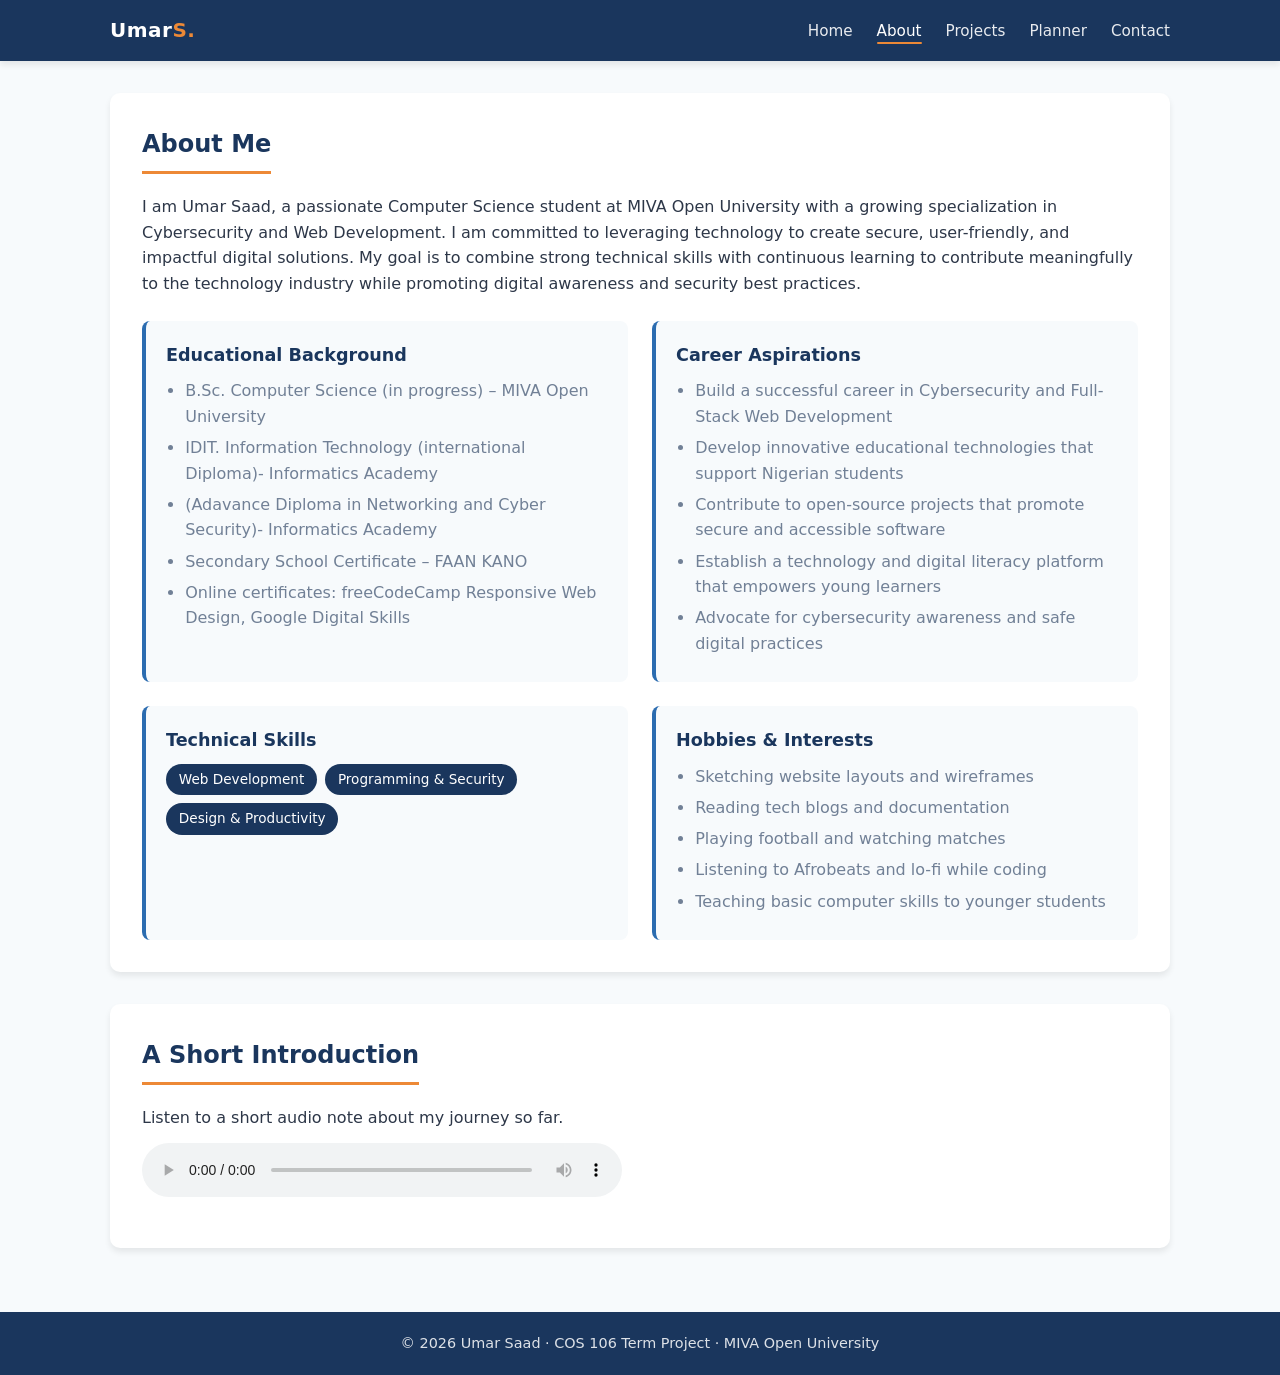
==== about.html @ 8d32801f "Add files via upload" ====
<!DOCTYPE html>
<html lang="en">
<head>
  <meta charset="UTF-8">
  <meta name="viewport" content="width=device-width, initial-scale=1.0">
  <title>About Me | Umar Saad</title>
  <link rel="stylesheet" href="css/style.css">
</head>
<body>
  <header>
    <div class="nav-container">
      <a href="index.html" class="logo">Umar<span>S.</span></a>
      <button class="menu-toggle" aria-label="Toggle menu">☰</button>
      <nav>
        <ul>
          <li><a href="index.html">Home</a></li>
          <li><a href="about.html" class="active">About</a></li>
          <li><a href="projects.html">Projects</a></li>
          <li><a href="planner.html">Planner</a></li>
          <li><a href="contact.html">Contact</a></li>
        </ul>
      </nav>
    </div>
  </header>

  <main>
    <section class="section">
      <h2>About Me</h2>
      <p style="margin-bottom: 1.5rem;">
        I am Umar Saad, a passionate Computer Science student at MIVA Open University with a growing specialization in Cybersecurity and Web Development. I am committed to leveraging technology to create secure, user-friendly, and impactful digital solutions. My goal is to combine strong technical skills with continuous learning to contribute meaningfully to the technology industry while promoting digital awareness and security best practices.
      </p>

      <div class="about-grid">
        <div class="info-card">
          <h3>Educational Background</h3>
          <ul>
            <li>B.Sc. Computer Science (in progress) – MIVA Open University</li>
            <li>IDIT. Information Technology (international Diploma)- Informatics Academy</li>
            <li>(Adavance Diploma in Networking and Cyber Security)- Informatics Academy</li>
            <li>Secondary School Certificate – FAAN KANO</li>
            <li>Online certificates: freeCodeCamp Responsive Web Design, Google Digital Skills</li>
          </ul>
        </div>

        <div class="info-card">
          <h3>Career Aspirations</h3>
          <ul>
            <li>Build a successful career in Cybersecurity and Full-Stack Web Development</li>
            <li>Develop innovative educational technologies that support Nigerian students</li>
            <li>Contribute to open-source projects that promote secure and accessible software</li>
            <li>Establish a technology and digital literacy platform that empowers young learners</li>
            <li>Advocate for cybersecurity awareness and safe digital practices</li>
          </ul>
        </div>

        <div class="info-card">
          <h3>Technical Skills</h3>
          <div class="skills-list">
            <span class="skill-tag">Web Development</span>
            <span class="skill-tag">Programming & Security</span>
            <span class="skill-tag">Design & Productivity</span>
            

          </div>
        </div>

        <div class="info-card">
          <h3>Hobbies &amp; Interests</h3>
          <ul>
            <li>Sketching website layouts and wireframes</li>
            <li>Reading tech blogs and documentation</li>
            <li>Playing football and watching matches</li>
            <li>Listening to Afrobeats and lo-fi while coding</li>
            <li>Teaching basic computer skills to younger students</li>
          </ul>
        </div>
      </div>
    </section>

    <section class="section media-section">
      <h2>A Short Introduction</h2>
      <p>Listen to a short audio note about my journey so far.</p>
      <audio controls>
        <source src="media/Miva.M4A" type="audio/mpeg">
        
      </audio>
      <p style="margin-top: 0.75rem; font-size: 0.9rem; color: var(--text-light);">
        
      </p>
    </section>
  </main>

  <footer>
    <p>&copy; 2026 Umar Saad · COS 106 Term Project · MIVA Open University</p>
  </footer>

  <script src="js/script.js"></script>
</body>
</html>
---- css/style.css ----
/* COS 106 - Student Portfolio Stylesheet */
/* Simple, clean, responsive design */

:root {
  --primary: #1a365d;
  --primary-light: #2b6cb0;
  --accent: #ed8936;
  --bg: #f7fafc;
  --card-bg: #ffffff;
  --text: #2d3748;
  --text-light: #718096;
  --border: #e2e8f0;
  --success: #38a169;
  --danger: #e53e3e;
  --shadow: 0 4px 6px rgba(0, 0, 0, 0.08);
  --radius: 10px;
}

* {
  margin: 0;
  padding: 0;
  box-sizing: border-box;
}

html {
  scroll-behavior: smooth;
}

body {
  font-family: 'Segoe UI', system-ui, -apple-system, sans-serif;
  background: var(--bg);
  color: var(--text);
  line-height: 1.6;
  min-height: 100vh;
  display: flex;
  flex-direction: column;
}

/* ========== NAVIGATION ========== */
header {
  background: var(--primary);
  color: white;
  position: sticky;
  top: 0;
  z-index: 100;
  box-shadow: var(--shadow);
}

.nav-container {
  max-width: 1100px;
  margin: 0 auto;
  padding: 0.9rem 1.25rem;
  display: flex;
  justify-content: space-between;
  align-items: center;
}

.logo {
  font-size: 1.25rem;
  font-weight: 700;
  letter-spacing: 0.5px;
  text-decoration: none;
  color: white;
}

.logo span {
  color: var(--accent);
}

nav ul {
  list-style: none;
  display: flex;
  gap: 1.5rem;
}

nav a {
  color: rgba(255, 255, 255, 0.9);
  text-decoration: none;
  font-weight: 500;
  font-size: 0.95rem;
  transition: color 0.25s ease;
  position: relative;
}

nav a:hover,
nav a.active {
  color: white;
}

nav a.active::after,
nav a:hover::after {
  content: '';
  position: absolute;
  bottom: -4px;
  left: 0;
  width: 100%;
  height: 2px;
  background: var(--accent);
  border-radius: 2px;
}

/* Mobile menu button */
.menu-toggle {
  display: none;
  background: none;
  border: none;
  color: white;
  font-size: 1.6rem;
  cursor: pointer;
  padding: 0.25rem;
}

/* ========== MAIN CONTENT ========== */
main {
  flex: 1;
  max-width: 1100px;
  margin: 0 auto;
  padding: 2rem 1.25rem;
  width: 100%;
}

/* ========== HERO / HOMEPAGE ========== */
.hero {
  display: grid;
  grid-template-columns: 1fr 1.4fr;
  gap: 2.5rem;
  align-items: center;
  background: var(--card-bg);
  border-radius: var(--radius);
  padding: 2.5rem;
  box-shadow: var(--shadow);
  margin-bottom: 2rem;
}

.hero-img {
  width: 100%;
  max-width: 280px;
  aspect-ratio: 1;
  object-fit: cover;
  border-radius: 50%;
  border: 5px solid var(--primary-light);
  display: block;
  margin: 0 auto;
  box-shadow: 0 8px 20px rgba(26, 54, 93, 0.2);
  transition: transform 0.3s ease;
}

.hero-img:hover {
  transform: scale(1.03);
}

.hero-content h1 {
  font-size: 2.1rem;
  color: var(--primary);
  margin-bottom: 0.4rem;
}

.hero-content .tagline {
  color: var(--accent);
  font-weight: 600;
  margin-bottom: 1rem;
  font-size: 1.05rem;
}

.hero-content p {
  color: var(--text-light);
  margin-bottom: 1.5rem;
}

.btn {
  display: inline-block;
  background: var(--primary);
  color: white;
  padding: 0.7rem 1.5rem;
  border-radius: 6px;
  text-decoration: none;
  font-weight: 600;
  border: none;
  cursor: pointer;
  transition: background 0.25s ease, transform 0.2s ease;
  font-size: 0.95rem;
}

.btn:hover {
  background: var(--primary-light);
  transform: translateY(-2px);
}

.btn-accent {
  background: var(--accent);
}

.btn-accent:hover {
  background: #dd6b20;
}

/* ========== SECTIONS ========== */
.section {
  background: var(--card-bg);
  border-radius: var(--radius);
  padding: 2rem;
  box-shadow: var(--shadow);
  margin-bottom: 2rem;
}

.section h2 {
  color: var(--primary);
  margin-bottom: 1.25rem;
  font-size: 1.5rem;
  border-bottom: 3px solid var(--accent);
  padding-bottom: 0.5rem;
  display: inline-block;
}

/* ========== ABOUT PAGE ========== */
.about-grid {
  display: grid;
  grid-template-columns: 1fr 1fr;
  gap: 1.5rem;
}

.info-card {
  background: var(--bg);
  border-radius: 8px;
  padding: 1.25rem;
  border-left: 4px solid var(--primary-light);
}

.info-card h3 {
  color: var(--primary);
  margin-bottom: 0.6rem;
  font-size: 1.1rem;
}

.info-card ul {
  padding-left: 1.2rem;
  color: var(--text-light);
}

.info-card li {
  margin-bottom: 0.35rem;
}

.skills-list {
  display: flex;
  flex-wrap: wrap;
  gap: 0.5rem;
  margin-top: 0.5rem;
}

.skill-tag {
  background: var(--primary);
  color: white;
  padding: 0.3rem 0.8rem;
  border-radius: 20px;
  font-size: 0.85rem;
  font-weight: 500;
}

/* ========== PROJECTS ========== */
.projects-grid {
  display: grid;
  grid-template-columns: repeat(auto-fit, minmax(280px, 1fr));
  gap: 1.5rem;
}

.project-card {
  background: var(--bg);
  border-radius: var(--radius);
  overflow: hidden;
  box-shadow: var(--shadow);
  transition: transform 0.3s ease, box-shadow 0.3s ease;
  display: flex;
  flex-direction: column;
}

.project-card:hover {
  transform: translateY(-6px);
  box-shadow: 0 12px 24px rgba(0, 0, 0, 0.12);
}

.project-img {
  width: 100%;
  height: 160px;
  object-fit: cover;
  background: linear-gradient(135deg, var(--primary), var(--primary-light));
}

.project-body {
  padding: 1.25rem;
  flex: 1;
  display: flex;
  flex-direction: column;
}

.project-body h3 {
  color: var(--primary);
  margin-bottom: 0.5rem;
}

.project-body p {
  color: var(--text-light);
  font-size: 0.95rem;
  flex: 1;
  margin-bottom: 1rem;
}

.project-links {
  display: flex;
  gap: 0.75rem;
}

.project-links a {
  font-size: 0.85rem;
  color: var(--primary-light);
  text-decoration: none;
  font-weight: 600;
}

.project-links a:hover {
  color: var(--accent);
}

/* ========== PLANNER ========== */
.planner-form {
  display: flex;
  gap: 0.75rem;
  margin-bottom: 1.5rem;
  flex-wrap: wrap;
}

.planner-form input {
  flex: 1;
  min-width: 200px;
  padding: 0.7rem 1rem;
  border: 1px solid var(--border);
  border-radius: 6px;
  font-size: 1rem;
}

.planner-form input:focus {
  outline: none;
  border-color: var(--primary-light);
  box-shadow: 0 0 0 3px rgba(43, 108, 176, 0.15);
}

.task-list {
  list-style: none;
}

.task-item {
  display: flex;
  align-items: center;
  gap: 0.75rem;
  background: var(--bg);
  padding: 0.9rem 1rem;
  border-radius: 8px;
  margin-bottom: 0.6rem;
  transition: background 0.2s ease;
  animation: fadeIn 0.3s ease;
}

@keyframes fadeIn {
  from { opacity: 0; transform: translateY(8px); }
  to { opacity: 1; transform: translateY(0); }
}

.task-item.completed span {
  text-decoration: line-through;
  color: var(--text-light);
}

.task-item input[type="checkbox"] {
  width: 18px;
  height: 18px;
  cursor: pointer;
  accent-color: var(--success);
}

.task-item span {
  flex: 1;
  font-size: 0.98rem;
}

.task-item .delete-btn {
  background: none;
  border: none;
  color: var(--danger);
  cursor: pointer;
  font-size: 1.1rem;
  padding: 0.2rem 0.4rem;
  border-radius: 4px;
  transition: background 0.2s;
}

.task-item .delete-btn:hover {
  background: rgba(229, 62, 62, 0.1);
}

.empty-msg {
  text-align: center;
  color: var(--text-light);
  padding: 2rem;
  font-style: italic;
}

/* ========== CONTACT ========== */
.contact-form {
  max-width: 550px;
}

.form-group {
  margin-bottom: 1.2rem;
}

.form-group label {
  display: block;
  font-weight: 600;
  margin-bottom: 0.4rem;
  color: var(--primary);
  font-size: 0.95rem;
}

.form-group input,
.form-group textarea {
  width: 100%;
  padding: 0.75rem 1rem;
  border: 1px solid var(--border);
  border-radius: 6px;
  font-size: 1rem;
  font-family: inherit;
  transition: border-color 0.2s;
}

.form-group input:focus,
.form-group textarea:focus {
  outline: none;
  border-color: var(--primary-light);
  box-shadow: 0 0 0 3px rgba(43, 108, 176, 0.15);
}

.form-group textarea {
  min-height: 130px;
  resize: vertical;
}

.error-msg {
  color: var(--danger);
  font-size: 0.85rem;
  margin-top: 0.3rem;
  display: none;
}

.form-group.error input,
.form-group.error textarea {
  border-color: var(--danger);
}

.form-group.error .error-msg {
  display: block;
}

.success-banner {
  background: #c6f6d5;
  color: #22543d;
  padding: 1rem;
  border-radius: 8px;
  margin-bottom: 1.5rem;
  display: none;
  font-weight: 500;
}

/* ========== TABLE (example academic record) ========== */
.table-wrapper {
  overflow-x: auto;
}

table {
  width: 100%;
  border-collapse: collapse;
  margin-top: 0.5rem;
}

th, td {
  padding: 0.75rem 1rem;
  text-align: left;
  border-bottom: 1px solid var(--border);
}

th {
  background: var(--primary);
  color: white;
  font-weight: 600;
}

tr:nth-child(even) {
  background: var(--bg);
}

/* ========== MEDIA ========== */
.media-section {
  margin-top: 1.5rem;
}

.media-section video,
.media-section audio {
  width: 100%;
  max-width: 480px;
  border-radius: 8px;
  margin-top: 0.75rem;
}

/* ========== FOOTER ========== */
footer {
  background: var(--primary);
  color: rgba(255, 255, 255, 0.85);
  text-align: center;
  padding: 1.25rem;
  font-size: 0.9rem;
  margin-top: auto;
}

footer a {
  color: var(--accent);
  text-decoration: none;
}

/* ========== RESPONSIVE ========== */
@media (max-width: 768px) {
  .menu-toggle {
    display: block;
  }

  nav ul {
    display: none;
    position: absolute;
    top: 100%;
    left: 0;
    right: 0;
    background: var(--primary);
    flex-direction: column;
    padding: 1rem;
    gap: 0.75rem;
    box-shadow: 0 8px 16px rgba(0,0,0,0.15);
  }

  nav ul.open {
    display: flex;
  }

  .hero {
    grid-template-columns: 1fr;
    text-align: center;
    padding: 1.75rem;
  }

  .hero-img {
    max-width: 200px;
  }

  .about-grid {
    grid-template-columns: 1fr;
  }

  .planner-form {
    flex-direction: column;
  }

  .planner-form input {
    min-width: 100%;
  }

  main {
    padding: 1.5rem 1rem;
  }

  .section {
    padding: 1.5rem;
  }
}

@media (max-width: 480px) {
  .hero-content h1 {
    font-size: 1.7rem;
  }

  .nav-container {
    padding: 0.75rem 1rem;
  }
}
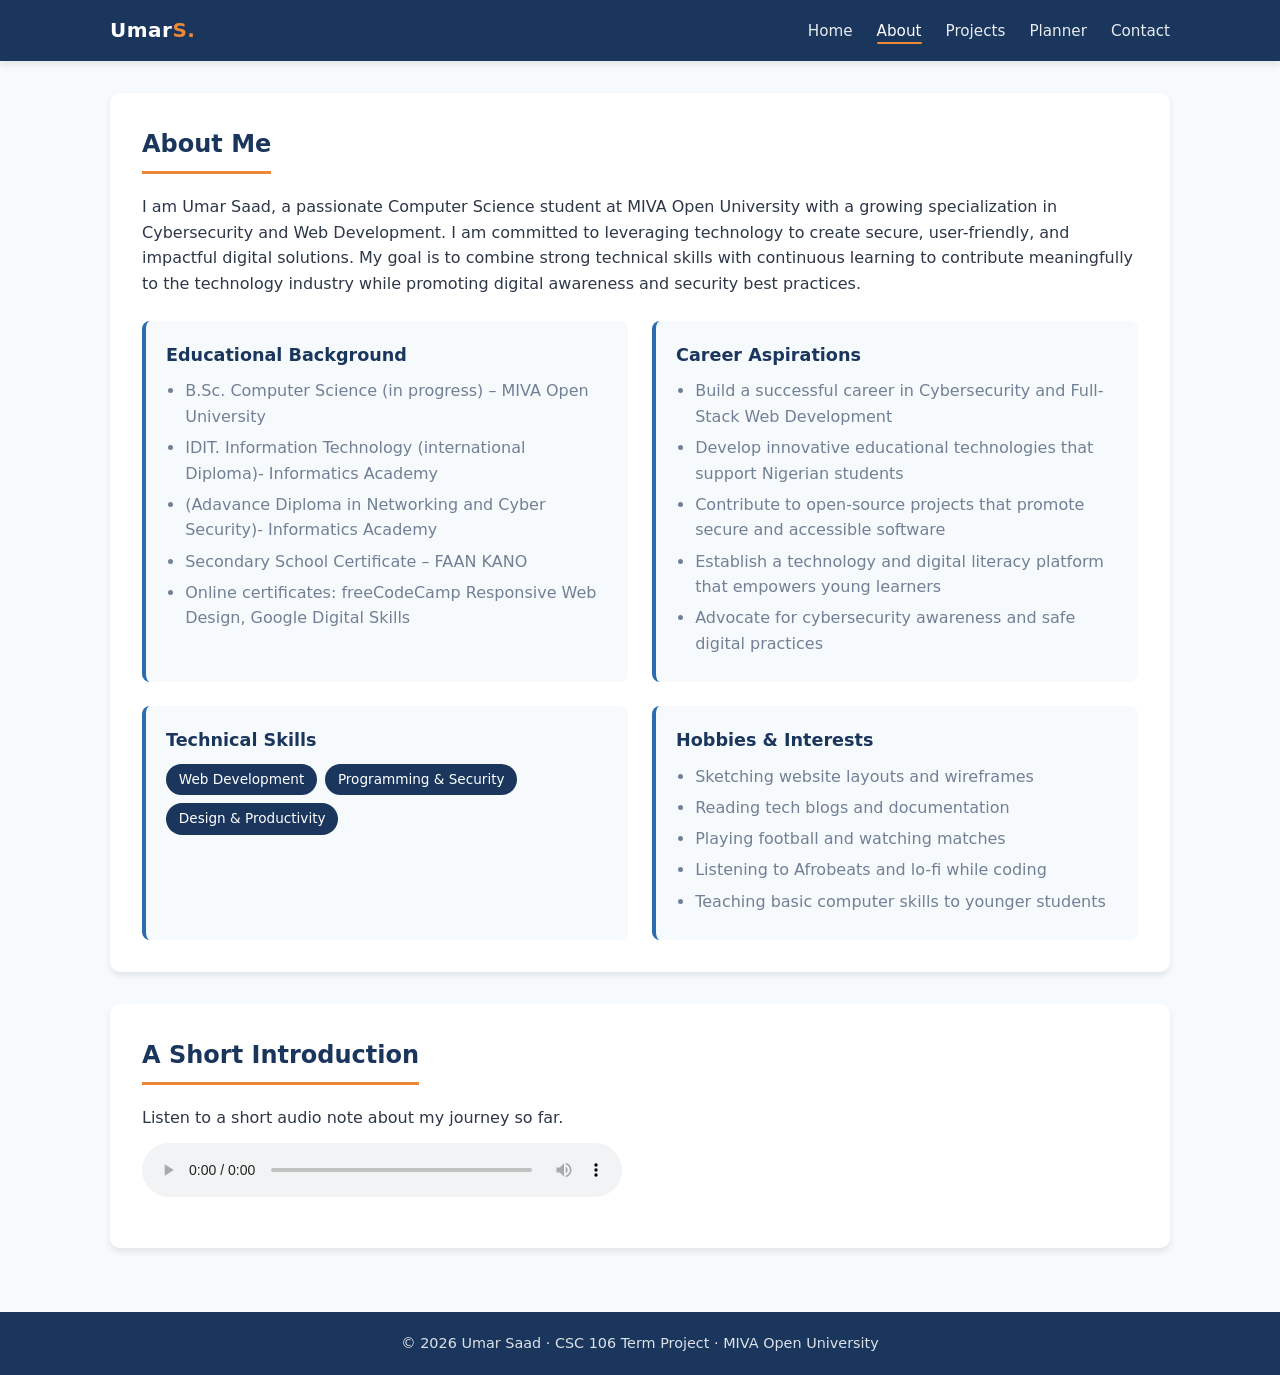
==== commit 7d52c2ed: "Update course code in footer text" ====
--- a/about.html
+++ b/about.html
@@ -91,9 +91,9 @@
   </main>
 
   <footer>
-    <p>&copy; 2026 Umar Saad · COS 106 Term Project · MIVA Open University</p>
+    <p>&copy; 2026 Umar Saad · CSC 106 Term Project · MIVA Open University</p>
   </footer>
 
   <script src="js/script.js"></script>
 </body>
-</html>+</html>
